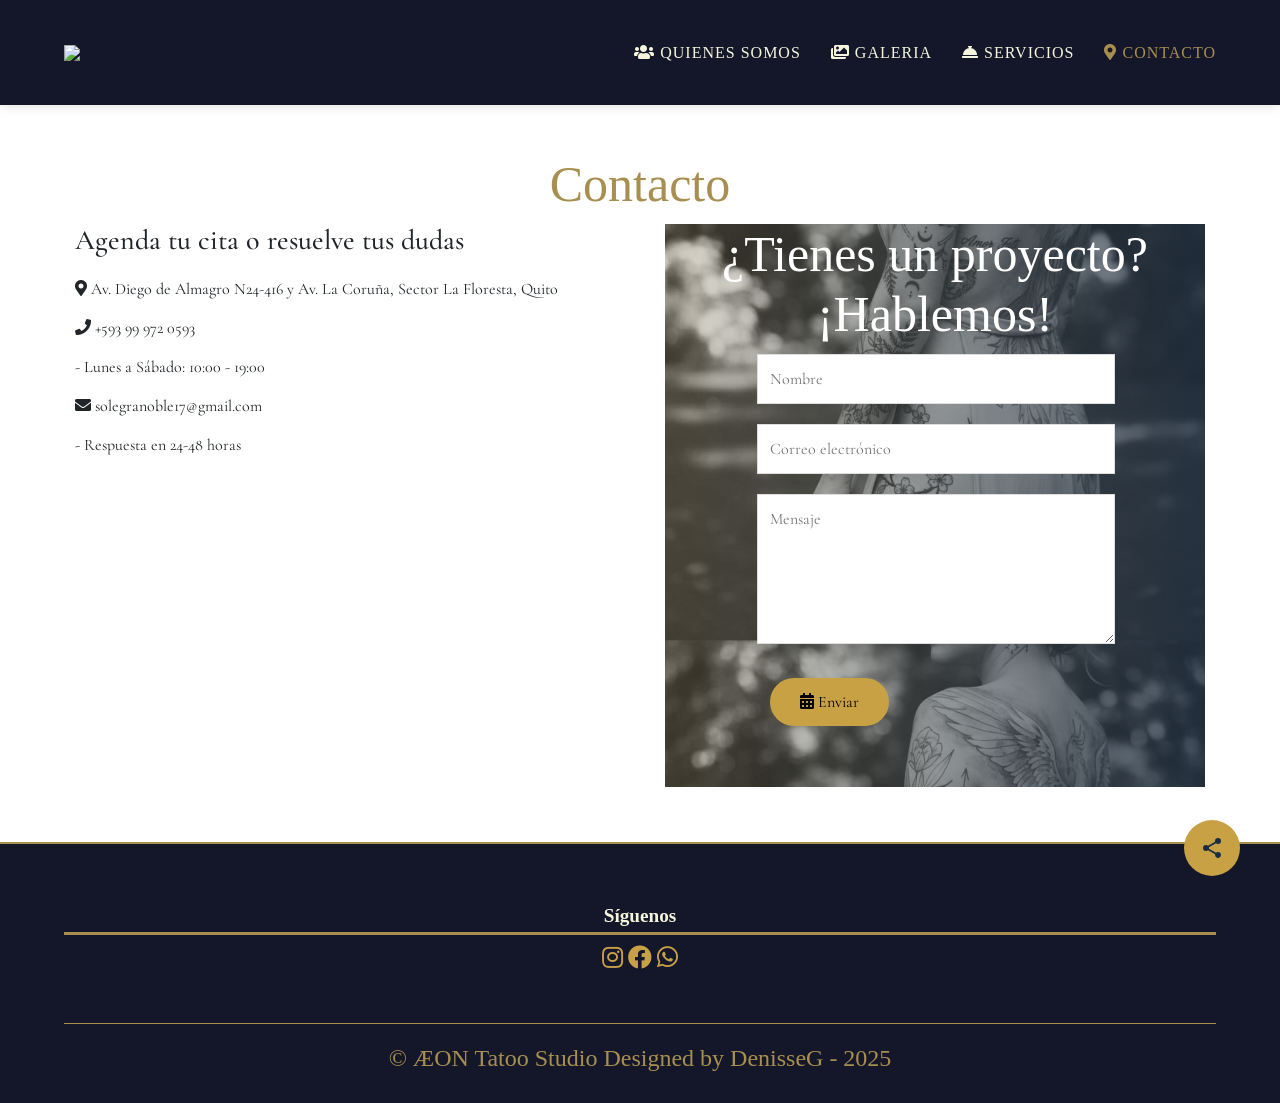
==== contacto.html @ ed0b41b8 "first commit" ====
<!DOCTYPE html>
<html lang="es">
    <head>
        <meta charset="utf-8"> <!-- PERMITE USAR CARACTERES ESPECIALES POR EJEMPLO LA Ñ -->
        <meta content="width=device-width, initial-scale=1.0" name="viewport"> <!-- CONTROLA LAS DIMENSIONES QUE SE MUESTRAN EN DISPOSITIVOS MÓVILES -->
        <meta content="Aeon Tatoo Studio" name="keywords"> <!-- PALABRAS CLAVE PARA EL MOTOR DE BUSQUEDA -->
        <meta content="Tatuajes, diseño, perforaciones y joyeria." name="description"><!-- DESCRIPCION DE MI PAGINA WEB -->
        <title>ÆON Tatoo Studio</title> <!-- TITULO DEL SITIO WEB -->
        <link rel="stylesheet" href="diseño.css">
        <link href="https://cdn.jsdelivr.net/npm/bootstrap@5.3.0/dist/css/bootstrap.min.css" rel="stylesheet"> <!-- boostrap -->

        <!-- FUENTES QUE SE UTILIZAN EN LA PAGINA WEB-->
        <link href="https://fonts.googleapis.com/css2?family=Playfair+Display:wght@400;500;600;700&family=Cormorant+Garamond:wght@300;400;500;600&family=Cinzel:wght@400;500;600;700&family=Marcellus&family=Tangerine:wght@400;700&family=Abril+Fatface&family=Bodoni+Moda:wght@400;500;600&family=Dancing+Script:wght@400;500;600;700&family=Great+Vibes&family=Parisienne&display=swap" rel="stylesheet">
        <link rel="stylesheet" href="https://use.fontawesome.com/releases/v5.1.0/css/all.css">

        <!-- ICONO DE LA PAGINA WEB -->
        <link rel="icon" type="image/png" href="IMAGENES/LogoWeb-removebg-preview.png">
    </head>

    <!-- CUERPO DE LA PÁGINA WEB -->
    <body>
        <header>
            <!-- BARRA DE NAVEGCION -->
            <nav>
                <!-- LOGO -->
                <a href="index.html">
                            <div class="logo-container">
                    <img src="IMAGENES/LogoSecundario-removebg-preview.png" class="logo-img" width="200"> 
                </div>
                </a>

                <!-- OTRAS VENTANAS -->
                <div class="nav-links">
                    <a href="quienesSomos.html"><i class="fas fa-users"></i> QUIENES SOMOS</a>
                    <a href="galeria.html"><i class="fas fa-images"></i> GALERIA</a>
                    <a href="servicios.html"><i class="fas fa-concierge-bell"></i> SERVICIOS</a>
                    <a href="contacto.html" style="color: #A88F4F;"><i class="fas fa-map-marker-alt"></i> CONTACTO</a>
                </div>
            </nav>
        </header>

        <!-- CONTENIDO PRINCIPAL DE LA PáGINA -->
        <main>
            <!-- SECCION INFORMACIÓN DE CONTACTO -->
            <section id="CONTACTO" class="contacto-contenedor">
                    <h2 class="titulo times">Contacto</h2>
                    <div class="contact-container">
                        <div class="contact-info ">
                            <h3>Agenda tu cita o resuelve tus dudas</h3>
                            <p><i class="fas fa-map-marker-alt"></i> Av. Diego de Almagro N24-416 y Av. La Coruña, Sector La Floresta, Quito</p>
                            <p><i class="fas fa-phone"></i> +593 99 972 0593</p>
                            <p><i ></i> - Lunes a Sábado: 10:00 - 19:00</p>
                            <p><i class="fas fa-envelope"></i> solegranoble17@gmail.com </p>
                            <p><i ></i> - Respuesta en 24-48 horas</p>
                            <!-- MAPA -->
                            <div class="map-container">
                                <iframe src="https://www.google.com/maps/embed?pb=!1m18!1m12!1m3!1d3989.7868999999997!2d-78.485988!3d-0.201735!2m3!1f0!2f0!3f0!3m2!1i1024!2i768!4f13.1!3m3!1m2!1s0x0%3A0x0!2zMMKwMTInMDYuMyJTIDc4wrAyOScxOS42Ilc!5e0!3m2!1sen!2sus!4v1620000000000!5m2!1sen!2sus" allowfullscreen="" loading="lazy"></iframe>
                            </div>
                        </div>
                        <!-- FORMULARIO DE CONTACTO -->
                        <div class="contact-form">
                            <h3 class="titulo-blanco">¿Tienes un proyecto? ¡Hablemos!</h3>
                            <form>
                                <input type="text" placeholder="Nombre" required>
                                <input type="email" placeholder="Correo electrónico" required>
                                <textarea placeholder="Mensaje" required></textarea>
                                <button type="submit" class="btn">
                                    <a  class="boton-cta">
                                        <i class="fas fa-calendar-alt"></i> Enviar
                                    </a>
                                </button>                        
                            </form>
                        </div>
                </div>
            </section>
        </main>

        <!-- PIE DE PÁGINA -->
        <footer>
            <div class="contenedor-footer">
                <!-- Redes sociales -->
                <div class="content-foo">
                    <h4>Síguenos</h4>
                    <div class="social-icons">
                        <a href="https://www.instagram.com/anisgranoble/" target="_blank"><i class="fab fa-instagram"></i></a>
                        <a href="https://www.facebook.com/Devsoledgranoble" target="_blank"><i class="fab fa-facebook"></i></a>
                        <a href="https://wa.me/qr/B73P3IY7AWVBG1" target="_blank"><i class="fab fa-whatsapp"></i></a>
                    </div>
                </div>
            </div>
            <h2 class="titulo-final">&copy; ÆON Tatoo Studio Designed by DenisseG - 2025</h2>
        </footer>

        <!-- BOTON FLOTANTE -->
        <div class="boton-flotante">
            <a>
                <button class="shareButton main">
                    <svg class="share" viewBox="0 0 24 24">
                        <path d="M18,16.08C17.24,16.08 16.56,16.38 16.04,16.85L8.91,12.7C8.96,12.47 9,12.24 9,12C9,11.76 8.96,11.53 8.91,11.3L15.96,7.19C16.5,7.69 17.21,8 18,8A3,3 0 0,0 21,5A3,3 0 0,0 18,2A3,3 0 0,0 15,5C15,5.24 15.04,5.47 15.09,5.7L8.04,9.81C7.5,9.31 6.79,9 6,9A3,3 0 0,0 3,12A3,3 0 0,0 6,15C6.79,15 7.5,14.69 8.04,14.19L15.16,18.34C15.11,18.55 15.08,18.77 15.08,19C15.08,20.61 16.39,21.91 18,21.91C19.61,21.91 20.92,20.61 20.92,19A2.92,2.92 0 0,0 18,16.08Z" />
                    </svg>
                    <svg class="check" viewBox="0 0 24 24">
                        <path d="M21,7L9,19L3.5,13.5L4.91,12.09L9,16.17L19.59,5.59L21,7Z" />
                    </svg>
                    <svg class="close" viewBox="0 0 24 24">
                        <path d="M19,6.41L17.59,5L12,10.59L6.41,5L5,6.41L10.59,12L5,17.59L6.41,19L12,13.41L17.59,19L19,17.59L13.41,12L19,6.41Z" />
                    </svg>
                </button>
            </a>

            <a href="https://www.facebook.com/Devsoledgranoble" target="_blank">
                <button class="shareButton fb">
                    <svg viewBox="0 0 24 24">
                        <path d="M17,2V2H17V6H15C14.31,6 14,6.81 14,7.5V10H14L17,10V14H14V22H10V14H7V10H10V6A4,4 0 0,1 14,2H17Z" />
                    </svg>
                </button>
            </a>

            <a href="https://www.instagram.com/anisgranoble/" target="_blank">
                <button class="shareButton ig">
                    <svg viewBox="0 0 24 24">
                        <path d="M7.8,2H16.2C19.4,2 22,4.6 22,7.8V16.2A5.8,5.8 0 0,1 16.2,22H7.8C4.6,22 2,19.4 2,16.2V7.8A5.8,5.8 0 0,1 7.8,2M7.6,4A3.6,3.6 0 0,0 4,7.6V16.4C4,18.39 5.61,20 7.6,20H16.4A3.6,3.6 0 0,0 20,16.4V7.6C20,5.61 18.39,4 16.4,4H7.6M17.25,5.5A1.25,1.25 0 0,1 18.5,6.75A1.25,1.25 0 0,1 17.25,8A1.25,1.25 0 0,1 16,6.75A1.25,1.25 0 0,1 17.25,5.5M12,7A5,5 0 0,1 17,12A5,5 0 0,1 12,17A5,5 0 0,1 7,12A5,5 0 0,1 12,7M12,9A3,3 0 0,0 9,12A3,3 0 0,0 12,15A3,3 0 0,0 15,12A3,3 0 0,0 12,9Z" />
                    </svg>
                </button>
            </a>

            <a href="https://wa.me/qr/B73P3IY7AWVBG1" target="_blank">
                <button class="shareButton wa">
                    <svg viewBox="0 0 24 24">
                        <path d="M16.75,13.96C17,14.09 17.16,14.16 17.21,14.26C17.27,14.37 17.25,14.87 17,15.44C16.8,16 15.76,16.54 15.3,16.56C14.84,16.58 14.83,16.92 12.34,15.83C9.85,14.74 8.35,12.08 8.23,11.91C8.11,11.74 7.27,10.53 7.31,9.3C7.36,8.08 8,7.5 8.26,7.26C8.5,7 8.77,6.97 8.94,7H9.41C9.56,7 9.77,6.94 9.96,7.45L10.65,9.32C10.71,9.45 10.75,9.6 10.66,9.76L10.39,10.17L10,10.59C9.89,10.71 9.74,10.84 9.88,11.09C10,11.35 10.5,12.08 11.21,12.71C12.11,13.5 12.91,13.84 13.18,14C13.45,14.15 13.57,14.11 13.72,13.96L14.5,13.14C14.69,12.94 14.93,12.89 15.09,12.99L16.75,13.96M12,2A10,10 0 0,1 22,12A10,10 0 0,1 12,22C10.03,22 8.2,21.43 6.65,20.45L2,22L3.55,17.35C2.57,15.8 2,13.97 2,12A10,10 0 0,1 12,2M12,4A8,8 0 0,0 4,12C4,13.72 4.54,15.31 5.46,16.61L4.5,19.5L7.39,18.54C8.69,19.46 10.28,20 12,20A8,8 0 0,0 20,12A8,8 0 0,0 12,4Z" />
                    </svg>
                </button>
            </a>
        </div>

        <!-- SCTIPT se utiliza para insertar código ejecutable, principalmente JavaScript -->
            <!-- LOCALES -->
            <!-- MENÚ HAMBURGUESA -->
        <script src="botonFlotante.js"></script> 
    </body>
</html>
---- diseño.css ----
/* Importación de fuentes de Google */
@import url('https://fonts.googleapis.com/css2?family=Cinzel+Decorative:wght@400;700;900&family=Inter:wght@300;400;500;600;700&display=swap');

/* ESTILOS GENERALES Y RESET */
* {
    box-sizing: border-box;
}

html {
    font-size: 16px;
}

body {
    overflow-x: hidden;
}

/* LOGOTIPO */
.logo-container {
    height: 75px;
    display: flex;
    align-items: center;
}

/* BARRA DE NAVEGACIÓN */
nav {
    position: fixed;
    top: 0;
    left: 0;
    width: 100%;
    background-color: #14172a; /* Azul Noche Profundo */
    box-shadow: 0 2px 10px rgba(0,0,0,0.1);
    z-index: 1000;
    display: flex;
    justify-content: space-between;
    align-items: center;
    padding: 15px 5%;
}

/*FUENTE QUE SE LE APLICA AL LOGO*/
/*CLASE TALVEZ NO SE USA*/
.logo-text {
    font-family: 'Cinzel Decorative', serif;
    font-weight: 900;
    font-size: 24px;
    color: #F5F5DC; /* Crema Suave */
    letter-spacing: 1.5px;
}

.font-name {
    font-size: 1.8rem;
    margin-bottom: 25px;
    color: #2c3e50;
    border-bottom: 2px solid #f1f2f6;
    padding-bottom: 15px;
    display: flex;
    align-items: center;
    justify-content: space-between;
}

/*FUENTES NUEVAS*/
.cinzel { font-family: 'Cinzel', serif; }
.cormorant {font-family: 'Cormorant Garamond', serif;}
.times{
    font-family: "Times New Roman", Times, serif;
}


/* ENLACES DE NAVEGACIÓN */
.nav-links {
    display: flex;
    gap: 30px;
    color: #F5F5DC; /* Crema Suave */
}

/*AQUI SE DEFINE EL ESTILO DE LETRA */
.nav-links a {
    font-family: "Times New Roman", Times, serif;
    text-decoration: none;
    color: #F5F5DC; /* Crema Suave */
    font-weight: 500;
    font-size: 16px;
    text-transform: uppercase;
    letter-spacing: 1px;
    transition: all 0.3s;
    position: relative;
}

.nav-links a:hover {
    color: #A88F4F; /* Dorado Antiguo */
}

.nav-links a::after {
    content: '';
    position: absolute;
    width: 0;
    height: 2px;
    bottom: -5px;
    left: 0;
    background-color: #A88F4F; /* Dorado Antiguo */
    transition: width 0.3s;
}

.nav-links a:hover::after {
    width: 100%;
}


.no-padding {
    padding: 0px !important;
}

.container-fluid {
    width: 100%;
    padding-right: 15px;
    padding-left: 0px;
    margin-right: auto;
    margin-left: auto;
}

.col-sm-6, .col-sm-12, .col-lg-4 {
    position: relative;
    width: 100%;
    padding-right: 15px;
    padding-left: 15px;
}

.col-sm-6 {
    -webkit-box-flex: 0;
    -ms-flex: 0 0 50%;
    flex: 0 0 50%;
    max-width: 50%;
}

.col-sm-12 {
    -webkit-box-flex: 0;
    -ms-flex: 0 0 100%;
    flex: 0 0 100%;
    max-width: 100%;
}

@media (min-width: 992px) {
    .col-lg-4 {
        -webkit-box-flex: 0;
        -ms-flex: 0 0 33.333333%;
        flex: 0 0 33.333333%;
        max-width: 33.333333%;
    }
}

.portfolio {
    padding: 100px 0px;
    padding-top: 5%;
}

/*AÑADIMOS ESTO*/
/* NUEVO CSS PARA LA GALERÍA DE ARTISTAS - CUADRÍCULA */
.portfolio .container-fluid .row {
    display: grid;
    grid-template-columns: repeat(auto-fit, minmax(300px, 1fr));
    gap: 30px;/*MODIFICA EL ESPACIO ENTRE IMAGENES*/
    padding-left: 0%;/*EL PADDING DE TODAS LAS IMAGENES EN LA IZQUIERDA*/
    padding-right: 10%;/*EL PADDING DE TODAS LAS IMAGENES EN LA DERECHA*/
}

.portfolio .gallery {
    display: contents; /* Permite que los elementos hijos participen en el grid del padre */
}

.portfolio .gallery .col-lg-4 {
    position: relative;
    width: 100%;
    margin: 60px;
}

.portfolio .gallery .item-img {
    position: relative;
    overflow: hidden;
    height: 0;
    padding-bottom: 100%; /* Esto crea el cuadrado perfecto */
    width: 300%;
    height: 180%;
    border-radius: 10px;
    box-shadow: 0 5px 15px rgba(0,0,0,0.2);
}

.portfolio .gallery /*.item-img a*/ {
    position: absolute;
    width: 100%;
    height: 100%;
    z-index: 1;
}

.portfolio .gallery .item-img .part-img {
    position: absolute;
    top: 0;
    left: 0;
    width: 100%;
    height: 100%;}

.portfolio .gallery .item-img .part-img img {
    width: 100%;
    height: 100%;
    object-fit: cover; /* Asegura que la imagen cubra el cuadrado sin distorsión */
    -webkit-transition: all 0.3s ease-in-out;
    transition: all 0.3s ease-in-out;
}

.portfolio .gallery .item-img .part-img .overlay-img {
    position: absolute;
    top: 0;
    left: 0;
    width: 100%;
    height: 100%;
    overflow: hidden;
}

.portfolio .gallery .item-img .part-img .overlay-img:after {
    content: '';
    position: absolute;
    left: -100%;
    top: 0;
    width: 100%;
    height: 50%;
    background: rgba(0, 0, 0, 0.8);
    -webkit-transition: all 150ms ease-in-out 200ms;
    transition: all 150ms ease-in-out 200ms;
}

.portfolio .gallery .item-img .part-img .overlay-img:before {
    content: '';
    position: absolute;
    right: -100%;
    bottom: 0;
    width: 100%;
    height: 50%;
    background: rgba(0, 0, 0, 0.8);
    -webkit-transition: all 150ms ease-in-out 200ms;
    transition: all 150ms ease-in-out 200ms;
}

.portfolio .gallery .item-img .part-img .overlay-img a {
    width: 100%;
    height: 100%;
}

.portfolio .gallery .item-img .part-img .overlay-img h4 {
    color: transparent;
    overflow: hidden;
    position: absolute;
    top: 54px;
    right: 25px;
    z-index: 2;
    font-size: 18px;
    -webkit-transition: color 150ms ease-in-out 200ms;
    transition: color 150ms ease-in-out 200ms;
    text-align: center;
    padding: 0 10px;
    font-family: "Times New Roman", Times, serif;/*ESTO CAMBIA LA TIPOGRAFIA DENTRO DE LA IMAGEN DE GALERIA DESPUES DE PASAR EL CURSOR POR ENCIMA*/

}

.portfolio .gallery .item-img .part-img .overlay-img h4:before {
    content: '';
    background: #fff;
    bottom: 0;
    position: absolute;
    right: 100%;
    top: 0;
    width: 100%;
    -webkit-transition: right 600ms ease-in-out 0s;
    transition: right 600ms ease-in-out 0s;
}

.portfolio .gallery .item-img .part-img .overlay-img h6 {
    color: transparent;
    overflow: hidden;
    position: absolute;
    top: 30px;
    right: 25px;
    z-index: 2;
    font-size: 18px;
    -webkit-transition: color 150ms ease-in-out 200ms;
    transition: color 150ms ease-in-out 200ms;
    text-align: center;
    padding: 0 10px;
    font-family: 'Cormorant Garamond', serif; /*LETRA CORMORANT*/

}

.portfolio .gallery .item-img .part-img .overlay-img h6::before {
    content: '';
    background: #fff;
    bottom: 0;
    right: auto;
    position: absolute;
    left: 100%;
    top: 0;
    width: 100%;
    -webkit-transition: left 600ms ease-in-out 0s;
    transition: left 600ms ease-in-out 0s;
}

.portfolio .gallery .item-img:hover img {
    -webkit-transform: scale(1.04);
    transform: scale(1.04);
}

.portfolio .gallery .item-img:hover .overlay-img:after {
    left: 0;
    -webkit-transition: all .8s;
    transition: all .8s;
    opacity: 1;
}

.portfolio .gallery .item-img:hover .overlay-img:before {
    right: 0;
    width: 100%;
    height: 50%;
    -webkit-transition: all .8s;
    transition: all .8s;
    opacity: 1;
}

.portfolio .gallery .item-img:hover .overlay-img h4 {
    color: #A88F4F; /* Dorado Antiguo */
    font-family: "Times New Roman", Times, serif;/*ESTO CAMBIA LA TIPOGRAFIA DENTRO DE LA IMAGEN DE GALERIA DESPUES DE PASAR EL CURSOR POR ENCIMA*/
    font-weight: bold;
}

.portfolio .gallery .item-img:hover .overlay-img h4:before {
    right: -100%;
}

.portfolio .gallery .item-img:hover .overlay-img h6 {
    color: white;
    font-family: 'Cormorant Garamond', serif; /*LETRA CORMORANT*/
}

.portfolio .gallery .item-img:hover .overlay-img h6:before {
    left: -100%;
}

/************************************************TARJETAS ****************************************************/

.seccion-celeste{
    background-color: #1a2c42;
}

.container{
    padding-top: 3%;
    padding-block-end: 5%;
}

.tarjeta-item{
    height: 300px;
    width: 300px;
    overflow: hidden;
}

.tarjeta-item img {
    transition: .5s;
}

.tarjeta-item:hover img {
    transform: scale(1.3);
}

.tarjeta-overlay {
    overflow: hidden;
    height: 300px;
    width: 300px;
    position:absolute;
    top: -0.5px;
    right: 30px;
    bottom: 30px;
    left: 1px;
    display: flex;
    flex-direction: column;
    align-items: center;
    justify-content: center;
    background: rgba(0, 0, 0, 0.3);
    border: 5px solid rgba(255, 255, 255, 0.5);
    transition: .5s;
    z-index: 1;
    overflow: hidden;

}

.tarjeta-item:hover .tarjeta-overlay {
    top: 0px;
    right: 0px;
    bottom: 0px;
    left: 0px;
    border-width: 15px;
}

.home-cont {
    display: grid;
    grid-template-columns: repeat(auto-fit, minmax(300px, 1fr));
    gap: 15px;
    margin-top: 30px;
}

/**********************************/
/******** VENTANA EMERGENTE ********/
/**********************************/
/* PARA QUE NO ME MUESTRE UNA DESCRIPCION */
.lb-number {
    display: none !important;
}

.emergente-btn {
    position: absolute;
    top: 0;
    left: 0;
    width: 100%;
    height: 100%;
    display: flex;
    align-items: center;
    justify-content: center;
    opacity: 0;
    /* transition: all 0.3s ease; */
    text-decoration: none;
}

/* Custom Lightbox Styles */
.custom-lightbox-overlay {
    position: fixed;
    top: 0;
    left: 0;
    width: 100%;
    height: 100%;
    background: rgba(150, 150, 150, 0.9);
    display: flex;
    align-items: center;
    justify-content: center;
    z-index: 9999;
    opacity: 0;
    visibility: hidden;
    transition: all 0.3s ease;
}

.custom-lightbox-overlay.active {
    opacity: 1;
    visibility: visible;
}

.custom-lightbox-container {
    padding-top: 2%;
    position: relative;
    max-width: 100%;/*ESTO HACE QUE TODO EL CONTENIDO QUEPA EN LA PANTALLA*/
    max-height: 100%;
    background-color: #1a2c42;
    border-radius: 10px;
    overflow: hidden;
    box-shadow: 0 10px 30px rgba(0, 0, 0, 0.5);
    transform: scale(0.8);
    transition: transform 0.3s ease;
}

.custom-lightbox-overlay.active .custom-lightbox-container {
    transform: scale(1);
}

.custom-lightbox-image {
    padding-block-end: 0%;
    max-width: 100%;
    max-height: 70vh;
    display: block;
    margin: 0 auto;
}

.custom-lightbox-close {
    position: absolute;
    top: 15px;
    right: 15px;
    background: rgba(0, 0, 0, 0.7);
    color: white;
    border: none;
    width: 40px;
    height: 40px;
    border-radius: 50%;
    font-size: 24px;
    cursor: pointer;
    z-index: 10000;
    display: flex;
    align-items: center;
    justify-content: center;
    transition: background 0.3s ease;
}

.custom-lightbox-close:hover {
    background: rgba(0, 0, 0, 0.9);
}

.custom-lightbox-description {
    padding: 20px;
    background-color: #1a2c42;
    text-align: center;
}

.custom-lightbox-description h1 {
    font-family: "Times New Roman", Times, serif!important;
    color: #A88F4F!important;
    font-size: 1.5rem;
    margin-bottom: 10px;
    color: #333;
    font-weight: bold;
}

.custom-lightbox-description p {
    font-family: 'Cormorant Garamond', serif !important;
    color: #fff;
    font-size: 1rem;
    margin: 0;
    line-height: 1.5;
}

/* Ocultar las descripciones originales en la página */
.emergente-description {
    display: none !important;

}



/************************************************NUESTROS ARTISTAS****************************************************/

/*********************************************************************************************************************/
/*DEGRADADO DE IMAGEN DE CABECERA */
/* Estilos para el header */

/* La imagen como fondo (detrás del texto) */
.header-home {
    width: 100%;
    height: 800px;
    background: 
        radial-gradient(
            circle at center, 
            rgba(18, 17, 33, 0.9),  /* #A88F4F con 70% de opacidad */
            rgba(37, 25, 49, 0.6)     /* #1A2C42 con 90% de opacidad */
        ), 

        url(IMAGENES/Imagen\ principal\ degradada.jpg);
    background-size: 55%; /*ESTE APARTADO CAMBIA EL TAMAÑO DE LA IMAGEN DE FONDO DEGRADADA*/
    background-attachment: fixed;
    position: relative;

}

.textos-header {
    display: flex;
    height: 450px;
    width: 100%;
    align-items: center;
    justify-content: center;
    flex-direction: column;
    text-align: center;
    padding-top: 70px;/*AJUSTA MAS EL ESPACIO ENTRE EL MARGEN Y EL TEXTO*/
}

.textos-header h1 {
    font-family: 'Cinzel Decorative', serif;
    font-size: 3.5rem;
    font-weight: 700;
    color: #F5F5DC; /* Crema Suave */
    line-height: 1.2;
    text-shadow: 2px 2px 4px rgb(255, 255, 255); /*SIRVE PARA DAR SOMBRA O BRILLO A LA LETRA*/
    margin-bottom: 20px;
}

.textos-header h2 {
    font-family: 'Cinzel Decorative', serif;
    font-weight: 300;
    font-size: 1.8rem;
    color: #fbfbfa; /* Dorado Antiguo */
}

/******************************************QUIENES SOMOS**************************************/
.header-quienes-somos {
    width: 100%;
    height: 450px;/*ESTO MODIFICA EL TAMAñO DEL CONTENEDOR DE LA IMAGEN*/
    background: 
        radial-gradient(
            circle at center, 
            rgba(18, 17, 33, 0.9),  /* #A88F4F con 70% de opacidad */
            rgba(37, 25, 49, 0.6)     /* #1A2C42 con 90% de opacidad */
        ), 

        url(IMAGENES/PORTADA-QUIENES\ SOMOS.png);
    background-size:100%; /*ESTE APARTADO CAMBIA EL TAMAÑO DE LA IMAGEN DE FONDO DEGRADADA*/
    background-attachment: fixed;
    position:relative;
    background-position: center -2%; /* o el valor que necesites */
}

/*****************************************************************************************************************/
/*CONTENIDO PRINCIPAL*/

.seccion-azul{
    background-color: #1a2c42;
}

.boton-flotante {
    position: fixed;
    bottom: 20px;
    right: 40px;
    z-index: 100;
    font-size: 0px; /* Tamaño personalizado */
}

.columna-info{
    padding-top: 20%;
    padding-right: 15%;
    padding-left: 0%;
}

.hero-premium {
    font-family: 'Cormorant Garamond', serif; /*LETRA CORMORANT*/
    padding-top: 30px;/*AJUSTA MAS EL ESPACIO ENTRE EL MARGEN Y EL TEXTO*/
    background: white;
    background-size: cover;
    background-position: center;
    color: rgb(0, 0, 0);/*COLOR DE LA LETRA DE LA PAGINA*/
    padding-right: 20px;
    padding-block-end: 55px;
}

.contenedor-hero {
    margin: 0 auto;
}

.grid-hero {
    padding-top: 5%;
    font-family: 'Cormorant Garamond', serif; /*LETRA CORMORANT*/
    display: grid;
    grid-template-columns: 0.8fr 0.8fr;
    gap: 0px;
    color: rgb(0, 0, 0);    
}

/* Tipografía */
.titulo {
    color: #A88F4F; /* Dorado Antiguo */
    font-size: 50px;
    text-align: center;
    margin-bottom: 10px;
    font-weight: 700;
    font-family: "Times New Roman", Times, serif;
    font-weight: normal;/*CAMBIAR A "bold" SI SE QUIERE EN NEGRILLA*/
}

.titulo-blanco {
    color: #ffffff; /* Dorado Antiguo */
    font-size: 50px;
    text-align: center;
    margin-bottom: 10px;
    font-weight: 700;
    font-family: "Times New Roman", Times, serif;
    font-weight: normal;

}

.titulo2 {
    font-family: "Times New Roman", Times, serif;
    color: #A88F4F; /* Dorado Antiguo */
    font-size: 30px;
    text-align: center;
    margin-bottom: 10px;
    font-weight: normal;
    padding-top: 35px;/*AJUSTA MAS EL ESPACIO ENTRE EL MARGEN Y EL TEXTO*/

    
}

.titulo-hero {
    font-size: 2.8em;
    margin-bottom: 40px;
    text-align: center;
    text-transform: uppercase;
    letter-spacing: 1px;
}

.texto-dorado {
    color: #c9a145;
}

.destacado-hero {
    font-size: 1.3em;
    line-height: 1.6;
    margin-bottom: 30px;
    text-align: center;

}

/* Lista de beneficios */
.lista-beneficios {
    margin: 30px 0;
    padding-left: 20px;
    padding-top: 0;
}

.lista-beneficios li {
    margin-bottom: 15px;
    font-size: 1.1em;
}

/* Certificaciones */
.certificaciones {
    display: flex;
    gap: 20px;
    margin-top: 40px;
    transition: transform 0.3s;

}

.certificaciones:hover {
    transform: translateY(-10px);
}

.badge-cert {
    background: rgba(255,255,255,0.1);
    border-radius: 8px;
    padding: 15px;
    text-align: center;
    min-width: 120px;
}

.badge-cert img {
    margin-bottom: 10px;
}

.badge-cert span {
    font-size: 0.9em;
    display: block;
}

/* Galería */
.galeria-hero {
    padding-left: 125px;

}

.img-principal {
    width: 75%;
    border-radius: 75px;
    box-shadow: 0 10px 30px rgba(0,0,0,0.3);
    align-items: center;
}

.miniaturas {
    padding-left: 100px;
    padding-top: 20px;

}

.miniaturas img {
    width: 80px;
    height: 80px;
    object-fit: cover;
    border-radius: 5px;
    cursor: pointer;
    transition: transform 0.3s;

}

.miniaturas img:hover {
    transform: scale(1.1);
}

/* CTA */
.cta-hero {
    background: rgba(201, 161, 69, 0.2);
    border: 1px solid #c9a145;
    border-radius: 10px;
    padding: 25px;
    margin-top: 30px;
    text-align: center;
}

.texto-cta {
    font-size: 1.2em;
    margin-bottom: 15px;
}

.boton-cta {
    background: #c9a145;
    color: #000;
    padding: 12px 30px;
    border-radius: 50px;
    font-weight: normal;
    display: inline-block;
    transition: all 0.3s;
    text-decoration: none;
}

.boton-cta:hover {
    background: #14172a;
    color: #c9a145;
    transform: translateY(-3px);
}

.telefono-cta {
    margin-top: 15px;
    font-size: 1.1em;
}

/******************************************************************************************/

/* GALERÍA/PORTAFOLIO */
.portafolio {
    background: #ffffff; 
    /*padding: 60px 0;*/
    padding-left: 75px;
    padding-right: 75px;
    padding-top: 0%;
}

.portafolio p{
    font-family: 'Cormorant Garamond', serif; /*LETRA CORMORANT*/
    font-size:125%;

}

.galeria-port {
    display: grid;
    grid-template-columns: repeat(auto-fill, minmax(250px, 1fr));
    gap: 20px;
    margin-top: 30px;
}

/*ESTE ES EL MARCO DE COLOR DORADO*/
.imagen-port {
    position: relative;
    overflow: hidden;
    border-radius: 10px;
    box-shadow: 0 5px 15px rgba(0,0,0,0.3);
    height: 350px;
    border: 3px solid #A88F4F; /* Dorado Antiguo */
}

.imagen-port img {
    width: 100%;
    height: 100%;
    object-fit: cover;
    transition: transform 0.5s;
    display: block;
}

.imagen-port:hover img {
    transform: scale(1.05);
}

.hover-galeria {
    position: absolute;
    width: 50%;
    height: 50%;
    top: 0;
    display: flex;
    justify-content: center;
    align-items: center;
    flex-direction: column;
    opacity: 0;
    transition: opacity 0.5s, transform 0.5s;
    transform: scale(0);
}

.hover-galeria img {
    width: 300px;
    height: 300px;
}

/*
.hover-galeria p {
    color: #1A2C42; /* Azul Noche Profundo 
    font-weight: 600;
    font-family: 'Inter', sans-serif;
}
*/

.imagen-port:hover .hover-galeria {
    opacity: 1;
    transform: scale(0.8);
}

.texto-introductorio{
    align-items: center;

}

/* ESTILOS PARA LOS CONTROLES DEL CARRUSEL */
.carousel-control-prev,
.carousel-control-next {
    width: 5%;
    opacity: 0.7;
    transition: opacity 0.3s ease;
}

.carousel-control-prev:hover,
.carousel-control-next:hover {
    opacity: 1;
}

.carousel-control-prev-icon,
.carousel-control-next-icon {
    background-color: rgba(168, 143, 79, 0.8); /* Dorado Antiguo con transparencia */
    border-radius: 50%;
    width: 40px;
    height: 40px;
    background-size: 50%;
}

.carousel-control-prev-icon {
    background-image: url("data:image/svg+xml,%3csvg xmlns='http://www.w3.org/2000/svg' viewBox='0 0 16 16' fill='%23fff'%3e%3cpath d='M11.354 1.646a.5.5 0 0 1 0 .708L5.707 8l5.647 5.646a.5.5 0 0 1-.708.708l-6-6a.5.5 0 0 1 0-.708l6-6a.5.5 0 0 1 .708 0z'/%3e%3c/svg%3e");
}

.carousel-control-next-icon {
    background-image: url("data:image/svg+xml,%3csvg xmlns='http://www.w3.org/2000/svg' viewBox='0 0 16 16' fill='%23fff'%3e%3cpath d='M4.646 1.646a.5.5 0 0 1 .708 0l6 6a.5.5 0 0 1 0 .708l-6 6a.5.5 0 0 1-.708-.708L10.293 8 4.646 2.354a.5.5 0 0 1 0-.708z'/%3e%3c/svg%3e");
}

/* Asegurar que las flechas sean visibles en dispositivos móviles */
@media (max-width: 768px) {
    .carousel-control-prev,
    .carousel-control-next {
        width: 10%;
    }
    
    .carousel-control-prev-icon,
    .carousel-control-next-icon {
        width: 30px;
        height: 30px;
    }
}

/******************************************NUESTRO TRABAJO**************************************/
.header-nuestro-trabajo {
    width: 100%;
    height: 450px;/*ESTO MODIFICA EL TAMAñO DEL CONTENEDOR DE LA IMAGEN*/
    background: 
        radial-gradient(
            circle at center, 
            rgba(18, 17, 33, 0.9),  /* #A88F4F con 70% de opacidad */
            rgba(37, 25, 49, 0.6)     /* #1A2C42 con 90% de opacidad */
        ), 

        url(IMAGENES/PORTADA-GALERIA.png);
    background-size:100%; /*ESTE APARTADO CAMBIA EL TAMAÑO DE LA IMAGEN DE FONDO DEGRADADA*/
    background-attachment: fixed;
    position:relative;
    background-position: center -2%; /* o el valor que necesites */
}

/******************************************************************************************/
/*ESTE ES EL MARCO DE COLOR DORADO*/
.video-port {
    position: relative;
    overflow: hidden;
    border-radius: 10px;
    box-shadow: 0 5px 15px rgba(0,0,0,0.3);
    border: 3px solid #A88F4F; /* Dorado Antiguo */
}
.video-local {
    max-width: 20%;
    max-height: 20%;
}

.video-description {
    text-align: center; /* Alinea el contenido inline/inline-block */
}

.contenedor {
    padding-top:5%; /* CON ESTO SE CAMBIA EL ESPACIADO ENTRE LA BARRA DE NAVEHACI9ON Y EL CONTENEDOR*/
    margin: auto;
    overflow: hidden;
    padding-block-end: 55px;

}
/*ESTO MODIFICA EL VIDEO*/
.contenedor-video {
    display: flex;
    justify-content: center;
    align-items: center;
    /*min-height: 30hv;*/ /* Opcional: ajusta la altura */
}

/******************************************************************************************/
/* SERVICIOS */
.about-services {
    background: #ffffff; /* Azul Noche Profundo */
    padding-left: 75px;
    padding-right: 75px;
    padding-top: -1%;
}

.about-services p{
    font-family: 'Cormorant Garamond', serif; /*LETRA CORMORANT*/
    font-weight: 400;
    text-align: center;
    color: #707070; /* Gris Piedra */

}

.servicio-cont {
    display: grid;
    grid-template-columns: repeat(auto-fit, minmax(300px, 1fr));
    gap: 30px;
    margin-top: 30px;
}
.servicio-cont h3{
    font-family: "Times New Roman", Times, serif;
    font-weight: 600;
    margin: 10px 0;
    color:#A88F4F; /* Azul Noche Profundo */
    font-weight: normal;

}

.servicio-ind {
    text-align: center;
    padding: 30px;
    border-radius: 10px;
    box-shadow: 0 5px 15px rgba(0,0,0,0.2);
    transition: transform 0.3s;
    background-color:#F8F4EE; /* Crema Suave */
    border: 1px solid #A88F4F; /* Dorado Antiguo */
}

.servicio-ind:hover {
    transform: translateY(-10px);
}

.servicio-ind img {
    width: 100%;
    max-width: 150px;
    height: 30%;
    margin-bottom: 20px;
    overflow: hidden;
}

/******************************************NUESTROS SERVICIOS**************************************/
.header-nuestros-servicios {
    width: 100%;
    height: 450px;/*ESTO MODIFICA EL TAMAñO DEL CONTENEDOR DE LA IMAGEN*/
    background: 
        radial-gradient(
            circle at center, 
            rgba(18, 17, 33, 0.9),  /* #A88F4F con 70% de opacidad */
            rgba(37, 25, 49, 0.6)     /* #1A2C42 con 90% de opacidad */
        ), 

        url(IMAGENES/PORTADA-SERVICIOS.png);
    background-size:100%; /*ESTE APARTADO CAMBIA EL TAMAÑO DE LA IMAGEN DE FONDO DEGRADADA*/
    background-attachment: fixed;
    position:relative;
    background-position: center -2%; /* o el valor que necesites */
}

/******************************************************************************************/
/* TESTIMONIOS/CLIENTES */
.cards {
    display: flex;
    justify-content: center;
    gap: 30px;
    margin-top: 30px;
    padding: 40px 0;
}

.card {

    padding: 20px;
    border-radius: 10px;
    box-shadow: 0 5px 15px rgba(0,0,0,0.2);
    width: 300px;
    text-align: center;
    display: flex;
    align-items: center;
    justify-content: space-evenly;
    border: 1px solid #A88F4F; /* Dorado Antiguo */
    transition: transform 0.3s;

}

.card:hover {
    transform: translateY(-10px);
}

.card img {
    width: 150px;
    height: 150px;
    object-fit: cover;
    border: 3px solid #A88F4F; /* Dorado Antiguo */
    border-radius: 5%;
    display: block;
}

.contenido-texto-card {
    width: 60%;
    color: #F5F5DC; /* Crema Suave */
}

.contenido-texto-card h4 {
    color: #A88F4F; /* Dorado Antiguo */
    font-family:"Times New Roman", Times, serif; 
    font-weight: 600;
    font-weight: normal;
}

.contenido-texto-card p {
    font-weight: 300;
    padding-top: 5px;
    font-style: italic;
    color: #000000;
    font-family:'Cormorant Garamond', serif;
}

.clientes-contenedor{
    padding-left: 75px;
    padding-right: 75px;

}

    /* Contactanos */
.contacto-contenedor{
    padding-top: 12%; /*AQUI SE CONTROLA LA SEPARACION ENTRE EL TITULO Y LA BARRA DE NAVEGACION*/
    padding-left: 75px;
    padding-right: 75px;
    padding-block-end: 55px;

}
.contact-container {
    display: grid;
    grid-template-columns: repeat(auto-fit, minmax(300px, 1fr));
    gap: 50px;
}

.contact-info h3 {
    margin-bottom: 20px;
    font-family: 'Cormorant Garamond', serif; /*LETRA CORMORANT*/


}

.contact-info p {
    margin-bottom: 15px;
    font-family: 'Cormorant Garamond', serif; /*LETRA CORMORANT*/


}
.contact-form{
        background: 
    linear-gradient(
        to right, 
        rgba(168, 143, 79, 0.2),  /* #A88F4F con 70% de opacidad */
        rgba(26, 44, 66, 0.8)     /* #1A2C42 con 90% de opacidad */
    ), 
    url(IMAGENES/Fondo\ -\ Formulario.jpg);
background-size:50%; /*ESTE APARTADO CAMBIA EL TAMAÑO DE LA IMAGEN DE FONDO DEGRADADA*/
background-attachment: fixed;
position: relative;


}

.contact-form form{
    padding-left: 17%;
}

.contact-form input,
.contact-form textarea {
    font-family: 'Cormorant Garamond', serif; /*LETRA CORMORANT*/
    width: 80%;
    padding: 12px;
    margin-bottom: 20px;
    border: 1px solid #ddd;
}

.contact-form textarea {
    height: 150px;

}

.contact-form a {
    font-family: 'Cormorant Garamond', serif; /*LETRA CORMORANT*/
}

.map-container {
    margin-top: 30px;
    height: 300px;
    overflow: hidden;
}

.map-container iframe {
    width: 100%;
    height: 100%;
    border: none;
}

/* PIE DE PÁGINA */
footer {
    background:#14172a;
    padding: 60px 0 30px 0;
    margin: auto;
    overflow: hidden;
    border-top: 2px solid #A88F4F; /* Dorado Antiguo */
}

.contenedor-footer {
    display: grid;
    grid-template-columns: repeat(auto-fit, minmax(200px, 1fr));
    gap: 30px;
    width: 90%;
    margin: auto;
    padding-bottom: 50px;
    border-bottom: 1px solid #A88F4F; /* Dorado Antiguo */
    max-width: 1200px;
}

.content-foo {
    text-align: center;
}

.content-foo h4 {
    font-family: "Times New Roman", Times, serif;
    color: #F5F5DC; /* Crema Suave */
    border-bottom: 3px solid #A88F4F; /* Dorado Antiguo */
    padding-bottom: 5px;
    margin-bottom: 10px;
    font-size: 1.2rem;
    font-weight: 600;
}

.content-foo p {
    font-family: "Times New Roman", Times, serif;
    color: #F5F5DC; /* Crema Suave */
    line-height: 1.6;
    font-weight: 300;
}

.titulo-final {
    font-family: "Times New Roman", Times, serif;
    text-align: center;
    font-size: 24px;
    margin: 20px 0 0 0;
    color: #A88F4F; /* Dorado Antiguo */
    font-weight: 400;
}

.social-icons i {
    font-size: 24px; /* Tamaño personalizado */
    color: #c9a145;
}

/*BOTON FLOTANTE*/
.boton-flotante {
    position: fixed;
    bottom: 20px;
    right: 40px;
    z-index: 100;
    display: flex;
    flex-direction: column;
    align-items: center;
}

.shareButton {
    border: none;
    border-radius: 50%;
    background: #c9a145;
    padding: 1rem;
    overflow: hidden;
    outline: none;
    width: 24px;
    height: 24px;
    box-sizing: content-box;
    transition: all 200ms;
    position: relative;
    opacity: 1;
    transform: scale(1);
    box-shadow: 0 0 0 rgba(0, 0, 0, 0);
    cursor: pointer;
    margin: 0.25rem 0;
}

.shareButton:hover {
    transform: scale(1.1) translateY(-3px);
    box-shadow: 0 3px 6px rgba(0, 0, 0, 0.25);
}

.shareButton svg {
    display: block;
    fill: #1a2c42;
    width: 24px;
    height: 24px;
    opacity: 1;
    transition: all 150ms;
    transform: scale(1);
}

/* Botón principal - siempre visible */
.shareButton.main .share,
.shareButton.main .close,
.shareButton.main .check {
    position: absolute;
    top: 1rem;
    left: 1rem;
    transition: all 150ms;
}

/* Estado inicial - solo share visible */
.shareButton.main .share {
    transform: rotate(0) scale(1);
    opacity: 1;
}

.shareButton.main .close,
.shareButton.main .check {
    opacity: 0;
    transform: rotate(90deg) scale(0);
}

/* Estados abiertos */
.shareButton.main.open .share {
    opacity: 0;
    transform: rotate(90deg) scale(0);
}

.shareButton.main.open .close {
    opacity: 1;
    transform: rotate(0) scale(1);
}

.shareButton.main.sent .share,
.shareButton.main.sent .close {
    opacity: 0;
    transform: rotate(90deg) scale(0);
}

.shareButton.main.sent .check {
    opacity: 1;
    transform: rotate(0) scale(1);
}

/* Botones de redes sociales - inicialmente ocultos */
.shareButton:not(.main) {
    width: 0;
    height: 0;
    padding: 0;
    margin: 0;
    opacity: 0;
    transform: scale(0);
    overflow: hidden;
}

/* Estados abiertos para botones sociales */
.shareButton.open:not(.main) {
    width: 24px;
    height: 24px;
    padding: 1rem;
    margin: 0.25rem 0;
    opacity: 1;
    transform: scale(1);
}

.shareButton.open:not(.main) svg {
    width: 24px;
    height: 24px;
    opacity: 1;
    transform: scale(1);
}

/* Transiciones con retraso para animación escalonada */
.shareButton.fb.open {
    transition-delay: 100ms;
}

.shareButton.ig.open {
    transition-delay: 50ms;
}

.shareButton.wa.open {
    transition-delay: 0ms;
}
/* Media Queries para Responsive Design */

/* Tablets y pantallas medianas */
@media (max-width: 1024px) {
    html {
        font-size: 14px;
    }
    
    nav {
        padding: 15px 3%;
    }
    
    .textos-header h1 {
        font-size: 2.8rem;
    }
    
    .textos-header h2 {
        font-size: 1.5rem;
    }
    

    
    .galeria-hero {
        padding-left: 0;
        text-align: center;
    }
    
    .home-cont {
        grid-template-columns: repeat(auto-fit, minmax(75px, 1fr));
        justify-items: center;
    }
    
    .img-principal {
        width: 75%;
    }
    
    .tarjeta-item,
    .tarjeta-overlay {
        height: 75px;
        width: 75px;
    }
    
    .portfolio .container-fluid .row {
        grid-template-columns: repeat(auto-fit, minmax(300px, 1fr));
        row-gap: 0px; /* Más separación entre filas */
        justify-items: center;
        padding-right: 150px;
    }

    .portfolio .gallery .item-img {
        height: 300px; /* Ajustar según el nuevo minmax */
        width: 300px;
    }

    
    .portafolio,
    .about-services,
    .clientes-contenedor,
    .contacto-contenedor {
        padding-left: 30px;
        padding-right: 30px;
    }
    
    .contact-form form {
        padding-left: 5%;
    }
    
    .contact-form input,
    .contact-form textarea {
        width: 95%;
    }
    
    /* ventana emergente */
    .custom-lightbox-container {
        margin: 20px;
        padding-top: 1.5%;
        max-width: 95%;
    }
    
    .custom-lightbox-image {
        max-height: 65vh;
    }
    
    .custom-lightbox-description {
        padding: 15px;
    }
    
    .custom-lightbox-description h1 {
        font-size: 1.4rem;
        margin-bottom: 8px;
    }
    
    .custom-lightbox-description p {
        font-size: 0.95rem;
    }
}

/* Tablets pequeñas y móviles grandes */
@media (max-width: 768px) {
    html {
        font-size: 13px;
    }
    
    nav {
        flex-direction: column;
        padding: 10px 5%;
    }
    
    .logo-container {
        height: 60px;
        margin-bottom: 10px;
    }
    
    .nav-links {
        gap: 15px;
        flex-wrap: wrap;
        justify-content: center;
    }
    
    .nav-links a {
        font-size: 14px;
    }
    
    .header-home,
    .header-quienes-somos,
    .header-nuestro-trabajo,
    .header-nuestros-servicios {
        height: 400px;
        background-attachment: scroll;
    }
    
    .textos-header {
        height: 350px;
        padding-top: 50px;
    }
    
    .textos-header h1 {
        font-size: 2.2rem;
    }
    
    .textos-header h2 {
        font-size: 1.3rem;
    }
    
    .titulo,
    .titulo-blanco {
        font-size: 2.5rem;
    }
    
    .titulo2 {
        font-size: 1.8rem;
    }
    
    .contenedor {
        padding-top: 15%;
    }
    
    .portfolio .container-fluid .row {
        grid-template-columns: repeat(auto-fit, minmax(175px, 1fr));
        row-gap: 0px; /* Más separación entre filas */
        justify-items: center;
        padding-right: 65px;
    }

    .portfolio .gallery .item-img {
        height: 175px; /* Ajustar según el nuevo minmax */
        width: 175px;
    }
    
    .home-cont {
        grid-template-columns: repeat(auto-fit, minmax(100px, 1fr));
        gap: 10px;
    }

    .img-principal {
        width: 75%;
    }
    
    .tarjeta-item,
    .tarjeta-overlay {
        height: 100px;
        width: 100px;
    }
    
    .cards {
        flex-direction: column;
        align-items: center;
    }
    
    .card {
        width: 100%;
        max-width: 350px;
    }
    
    .servicio-cont {
        grid-template-columns: 1fr;
    }
    
    .galeria-port {
        grid-template-columns: repeat(auto-fit, minmax(200px, 1fr));
    }

    .grid-hero {
        grid-template-columns: repeat(auto-fit, minmax(100px, 1fr));
        gap: 40px;
    }

    
    .contact-container {
        grid-template-columns: 1fr;
        gap: 30px;
    }
    
    .contenedor-footer {
        grid-template-columns: 1fr;
        text-align: center;
    }
    
    .shareButtons {
        bottom: 1rem;
        right: 1rem;
    }

    /* ventana emergente */
    .custom-lightbox-container {
        margin: 15px;
        padding-top: 1%;
        max-width: 98%;
        border-radius: 8px;
    }
    
    .custom-lightbox-image {
        max-height: 60vh;
    }
    
    .custom-lightbox-close {
        top: 10px;
        right: 10px;
        width: 35px;
        height: 35px;
        font-size: 20px;
    }
    
    .custom-lightbox-description {
        padding: 12px;
    }
    
    .custom-lightbox-description h1 {
        font-size: 1.3rem;
        margin-bottom: 6px;
    }
    
    .custom-lightbox-description p {
        font-size: 0.9rem;
        line-height: 1.4;
    }
}

/* Móviles */
@media (max-width: 480px) {
    html {
        font-size: 12px;
    }
    
    nav {
        padding: 8px 3%;
    }
    
    .logo-text {
        font-size: 20px;
    }
    
    .nav-links {
        gap: 10px;
    }
    
    .nav-links a {
        font-size: 12px;
    }
    
    .header-home,
    .header-quienes-somos,
    .header-nuestro-trabajo,
    .header-nuestros-servicios {
        height: 300px;
        background-size: cover;
    }
    
    .textos-header {
        height: 250px;
        padding-top: 30px;
    }
    
    .textos-header h1 {
        font-size: 1.8rem;
    }
    
    .textos-header h2 {
        font-size: 1.1rem;
    }
    
    .titulo,
    .titulo-blanco {
        font-size: 2rem;
    }
    
    .titulo2 {
        font-size: 1.5rem;
        padding-top: 20px;
    }
    
    .contenedor {
        padding-top: 20%;
    }
    

    
    .portfolio .container-fluid .row {
        grid-template-columns: repeat(auto-fit, minmax(100px, 1fr));
        row-gap: 0px; /* Más separación entre filas */
        justify-items: center;
        padding-right: 50px;
    }

    .portfolio .gallery .item-img {
        height: 100px; /* Ajustar según el nuevo minmax */
        width: 100px;
    }
    
    .home-cont {
        grid-template-columns: repeat(auto-fit, minmax(75px, 1fr));
        justify-items: center;
    }
    
    .img-principal {
        width: 75%;
    }
    
    .tarjeta-item,
    .tarjeta-overlay {
        height: 75px;
        width: 75px;
    }


    
    .portafolio,
    .about-services,
    .clientes-contenedor,
    .contacto-contenedor {
        padding-left: 15px;
        padding-right: 15px;
    }
    
    .galeria-port {
        grid-template-columns: 1fr;
    }

    .grid-hero {
        grid-template-columns: repeat(auto-fit, minmax(100px, 1fr));
        gap: 20px;
    }

    .imagen-port {
        height: 300px;
    }
    
    .servicio-ind {
        padding: 20px;
    }
    
    .contact-form form {
        padding-left: 0;
    }
    
    .contact-form input,
    .contact-form textarea {
        width: 100%;
    }
    
    .boton-flotante {
        right: 20px;
        bottom: 15px;
    }
    
    .shareButton {
        width: 20px;
        height: 20px;
        padding: 0.8rem;
    }
    
    .shareButton svg {
        width: 20px;
        height: 20px;
    }

    /* ventana emergente */
    .custom-lightbox-container {
        margin: 10px;
        padding-top: 0.5%;
        border-radius: 6px;
        max-width: 99%;
    }
    
    .custom-lightbox-image {
        max-height: 50vh;
    }
    
    .custom-lightbox-close {
        top: 8px;
        right: 8px;
        width: 30px;
        height: 30px;
        font-size: 18px;
    }
    
    .custom-lightbox-description {
        padding: 10px;
    }
    
    .custom-lightbox-description h1 {
        font-size: 1.2rem;
        margin-bottom: 5px;
    }
    
    .custom-lightbox-description p {
        font-size: 0.85rem;
        line-height: 1.3;
    }
}

/* Pantallas muy pequeñas */
@media (max-width: 320px) {
    .textos-header h1 {
        font-size: 1.5rem;
    }
    
    .textos-header h2 {
        font-size: 1rem;
    }
    
    .portfolio .container-fluid .row {
        grid-template-columns: repeat(auto-fit, minmax(50px, 1fr));
        row-gap: 0px; /* Más separación entre filas */
        justify-items: center;
        padding-right: 10px;
    }

    .portfolio .gallery .item-img {
        height: 50px; /* Ajustar según el nuevo minmax */
        width: 50px;
    }

    
    .tarjeta-item,
    .tarjeta-overlay {
        height: 180px;
        width: 180px;
    }
    
    .imagen-port {
        height: 250px;
    }

    /* ventana emergente */
    .custom-lightbox-container {
        margin: 5px;
        padding-top: 0%;
        border-radius: 4px;
        max-width: 100%;
    }
    
    .custom-lightbox-image {
        max-height: 45vh;
    }
    
    .custom-lightbox-close {
        top: 5px;
        right: 5px;
        width: 25px;
        height: 25px;
        font-size: 16px;
    }
    
    .custom-lightbox-description {
        padding: 8px;
    }
    
    .custom-lightbox-description h1 {
        font-size: 1.1rem;
        margin-bottom: 4px;
    }
    
    .custom-lightbox-description p {
        font-size: 0.8rem;
        line-height: 1.2;
    }    
}
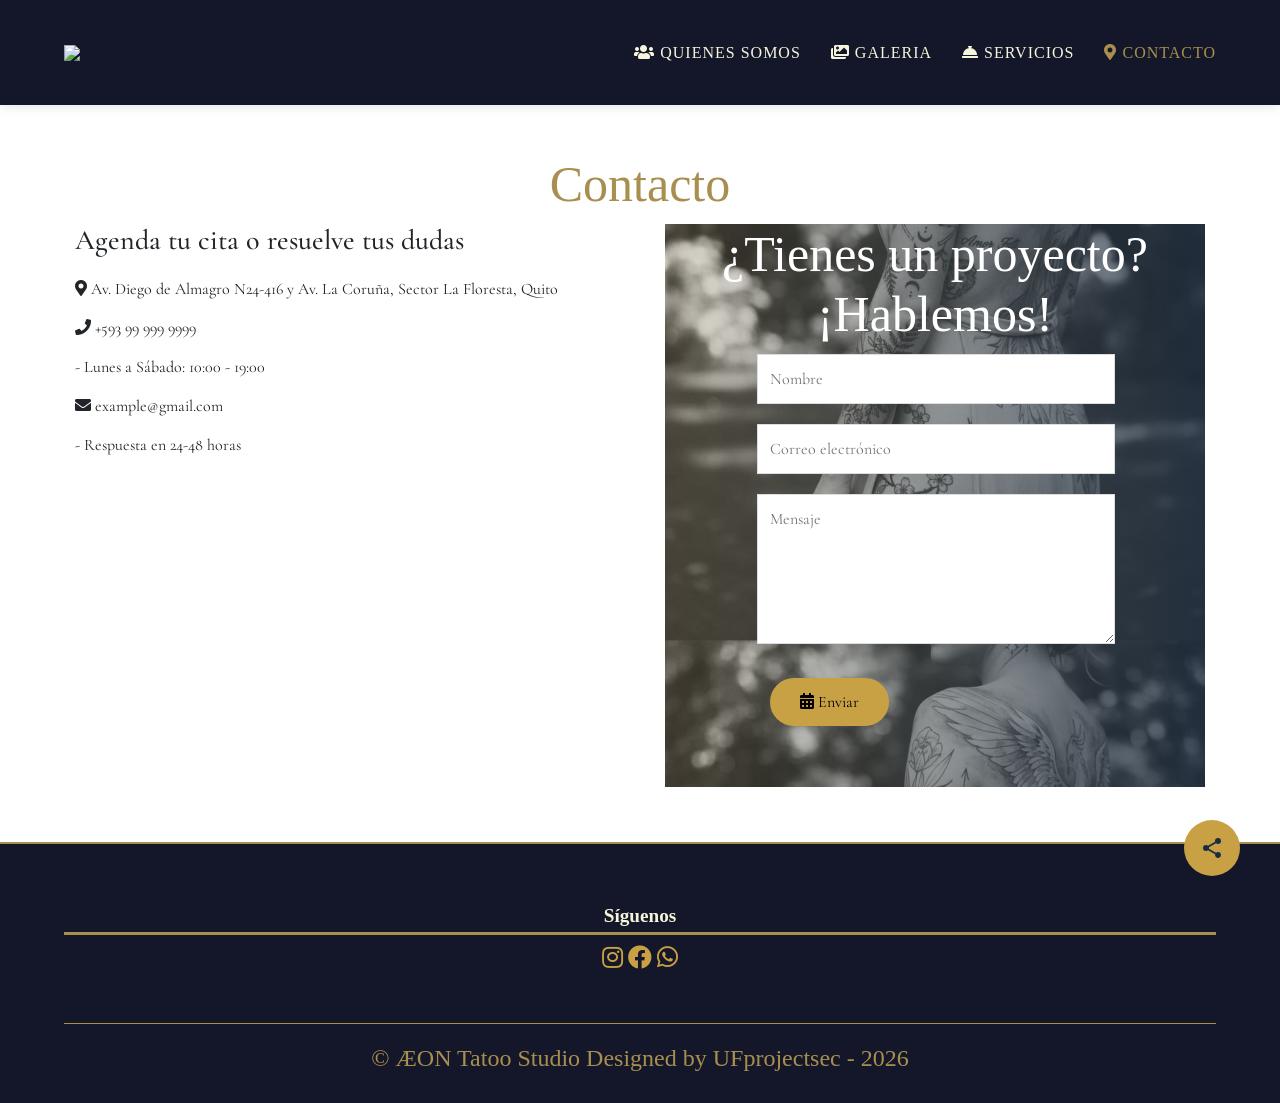
==== commit 4969eaff: "Se cambio la informacion del footer y del boton flotante" ====
--- a/contacto.html
+++ b/contacto.html
@@ -48,9 +48,9 @@
                         <div class="contact-info ">
                             <h3>Agenda tu cita o resuelve tus dudas</h3>
                             <p><i class="fas fa-map-marker-alt"></i> Av. Diego de Almagro N24-416 y Av. La Coruña, Sector La Floresta, Quito</p>
-                            <p><i class="fas fa-phone"></i> +593 99 972 0593</p>
+                            <p><i class="fas fa-phone"></i> +593 99 999 9999</p>
                             <p><i ></i> - Lunes a Sábado: 10:00 - 19:00</p>
-                            <p><i class="fas fa-envelope"></i> solegranoble17@gmail.com </p>
+                            <p><i class="fas fa-envelope"></i> example@gmail.com </p>
                             <p><i ></i> - Respuesta en 24-48 horas</p>
                             <!-- MAPA -->
                             <div class="map-container">
@@ -82,13 +82,13 @@
                 <div class="content-foo">
                     <h4>Síguenos</h4>
                     <div class="social-icons">
-                        <a href="https://www.instagram.com/anisgranoble/" target="_blank"><i class="fab fa-instagram"></i></a>
-                        <a href="https://www.facebook.com/Devsoledgranoble" target="_blank"><i class="fab fa-facebook"></i></a>
-                        <a href="https://wa.me/qr/B73P3IY7AWVBG1" target="_blank"><i class="fab fa-whatsapp"></i></a>
+                        <a href="https://www.instagram.com" target="_blank"><i class="fab fa-instagram"></i></a>
+                        <a href="https://www.facebook.com" target="_blank"><i class="fab fa-facebook"></i></a>
+                        <a href="https://wa.me" target="_blank"><i class="fab fa-whatsapp"></i></a>
                     </div>
                 </div>
             </div>
-            <h2 class="titulo-final">&copy; ÆON Tatoo Studio Designed by DenisseG - 2025</h2>
+            <h2 class="titulo-final">&copy; ÆON Tatoo Studio Designed by UFprojectsec - 2026</h2>
         </footer>
 
         <!-- BOTON FLOTANTE -->
@@ -107,7 +107,7 @@
                 </button>
             </a>
 
-            <a href="https://www.facebook.com/Devsoledgranoble" target="_blank">
+            <a href="https://www.facebook.com" target="_blank">
                 <button class="shareButton fb">
                     <svg viewBox="0 0 24 24">
                         <path d="M17,2V2H17V6H15C14.31,6 14,6.81 14,7.5V10H14L17,10V14H14V22H10V14H7V10H10V6A4,4 0 0,1 14,2H17Z" />
@@ -115,7 +115,7 @@
                 </button>
             </a>
 
-            <a href="https://www.instagram.com/anisgranoble/" target="_blank">
+            <a href="https://www.instagram.com" target="_blank">
                 <button class="shareButton ig">
                     <svg viewBox="0 0 24 24">
                         <path d="M7.8,2H16.2C19.4,2 22,4.6 22,7.8V16.2A5.8,5.8 0 0,1 16.2,22H7.8C4.6,22 2,19.4 2,16.2V7.8A5.8,5.8 0 0,1 7.8,2M7.6,4A3.6,3.6 0 0,0 4,7.6V16.4C4,18.39 5.61,20 7.6,20H16.4A3.6,3.6 0 0,0 20,16.4V7.6C20,5.61 18.39,4 16.4,4H7.6M17.25,5.5A1.25,1.25 0 0,1 18.5,6.75A1.25,1.25 0 0,1 17.25,8A1.25,1.25 0 0,1 16,6.75A1.25,1.25 0 0,1 17.25,5.5M12,7A5,5 0 0,1 17,12A5,5 0 0,1 12,17A5,5 0 0,1 7,12A5,5 0 0,1 12,7M12,9A3,3 0 0,0 9,12A3,3 0 0,0 12,15A3,3 0 0,0 15,12A3,3 0 0,0 12,9Z" />
@@ -123,7 +123,7 @@
                 </button>
             </a>
 
-            <a href="https://wa.me/qr/B73P3IY7AWVBG1" target="_blank">
+            <a href="https://wa.me" target="_blank">
                 <button class="shareButton wa">
                     <svg viewBox="0 0 24 24">
                         <path d="M16.75,13.96C17,14.09 17.16,14.16 17.21,14.26C17.27,14.37 17.25,14.87 17,15.44C16.8,16 15.76,16.54 15.3,16.56C14.84,16.58 14.83,16.92 12.34,15.83C9.85,14.74 8.35,12.08 8.23,11.91C8.11,11.74 7.27,10.53 7.31,9.3C7.36,8.08 8,7.5 8.26,7.26C8.5,7 8.77,6.97 8.94,7H9.41C9.56,7 9.77,6.94 9.96,7.45L10.65,9.32C10.71,9.45 10.75,9.6 10.66,9.76L10.39,10.17L10,10.59C9.89,10.71 9.74,10.84 9.88,11.09C10,11.35 10.5,12.08 11.21,12.71C12.11,13.5 12.91,13.84 13.18,14C13.45,14.15 13.57,14.11 13.72,13.96L14.5,13.14C14.69,12.94 14.93,12.89 15.09,12.99L16.75,13.96M12,2A10,10 0 0,1 22,12A10,10 0 0,1 12,22C10.03,22 8.2,21.43 6.65,20.45L2,22L3.55,17.35C2.57,15.8 2,13.97 2,12A10,10 0 0,1 12,2M12,4A8,8 0 0,0 4,12C4,13.72 4.54,15.31 5.46,16.61L4.5,19.5L7.39,18.54C8.69,19.46 10.28,20 12,20A8,8 0 0,0 20,12A8,8 0 0,0 12,4Z" />
